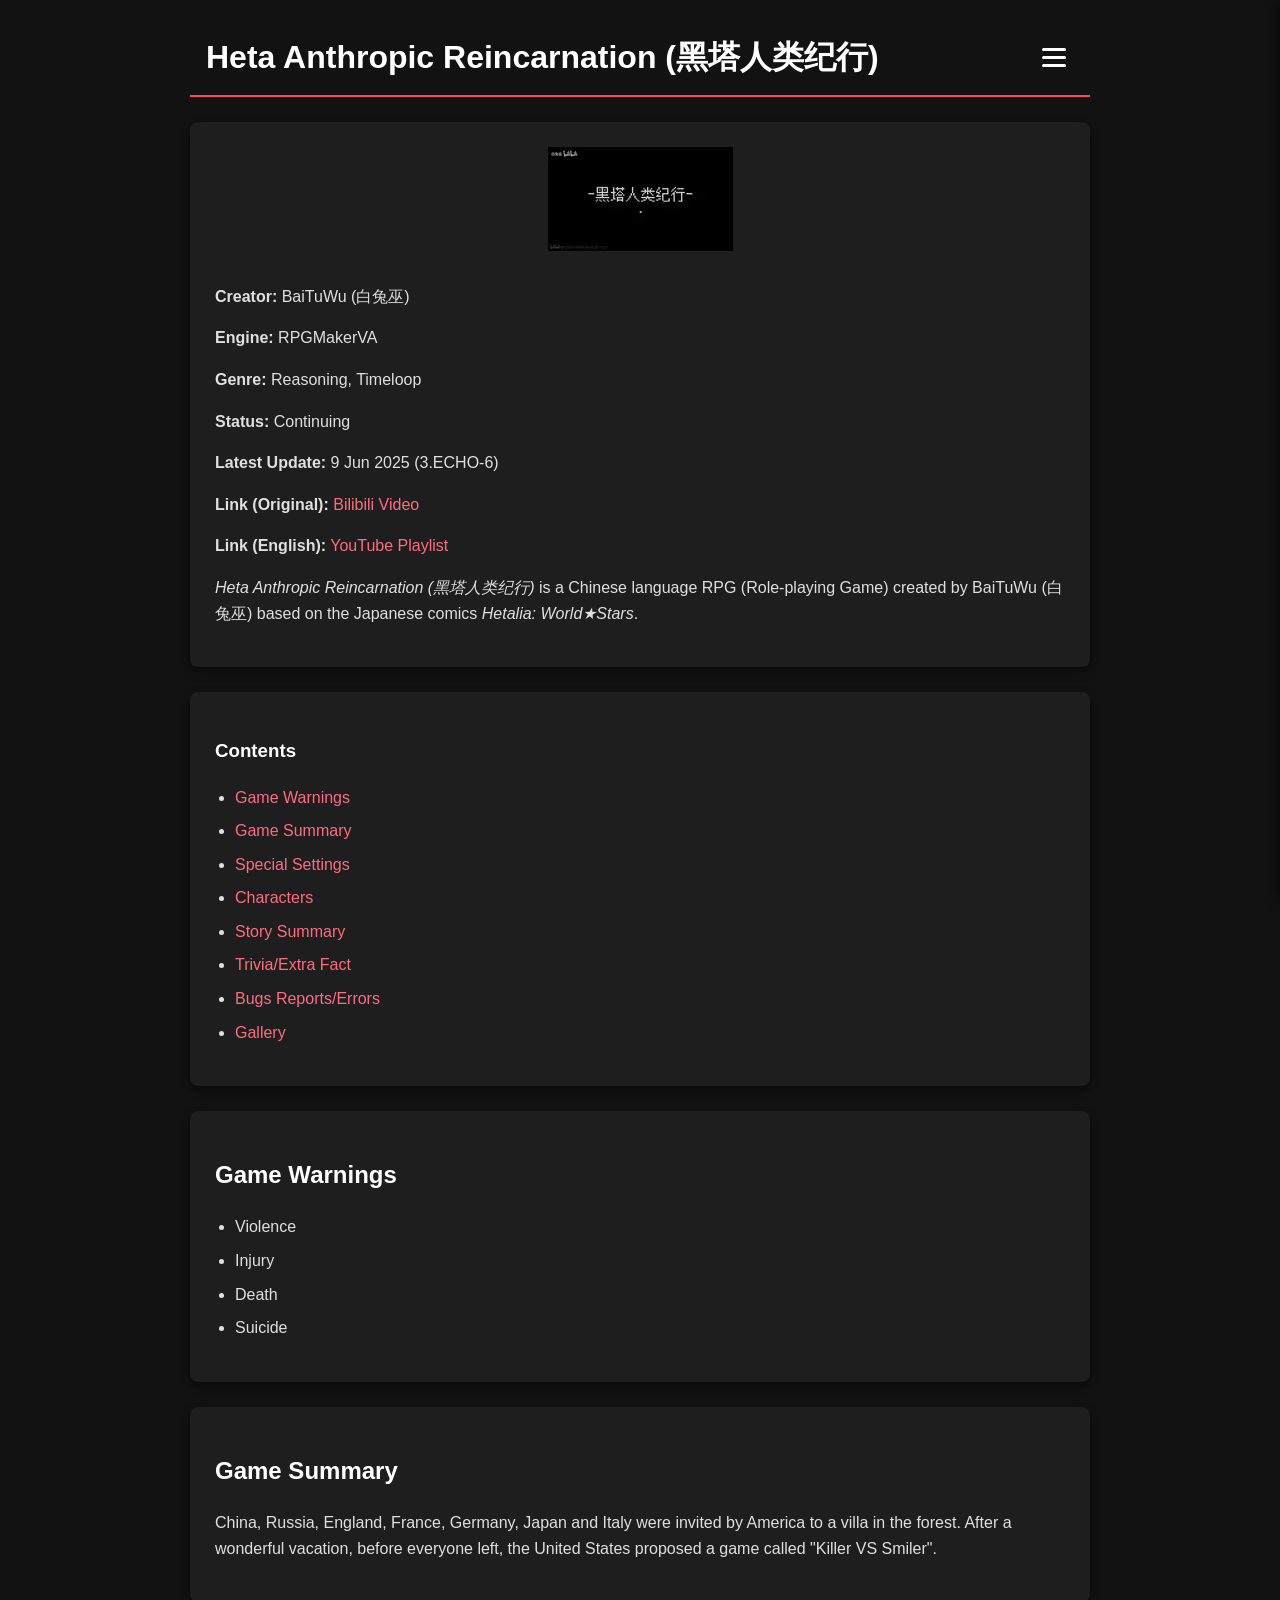
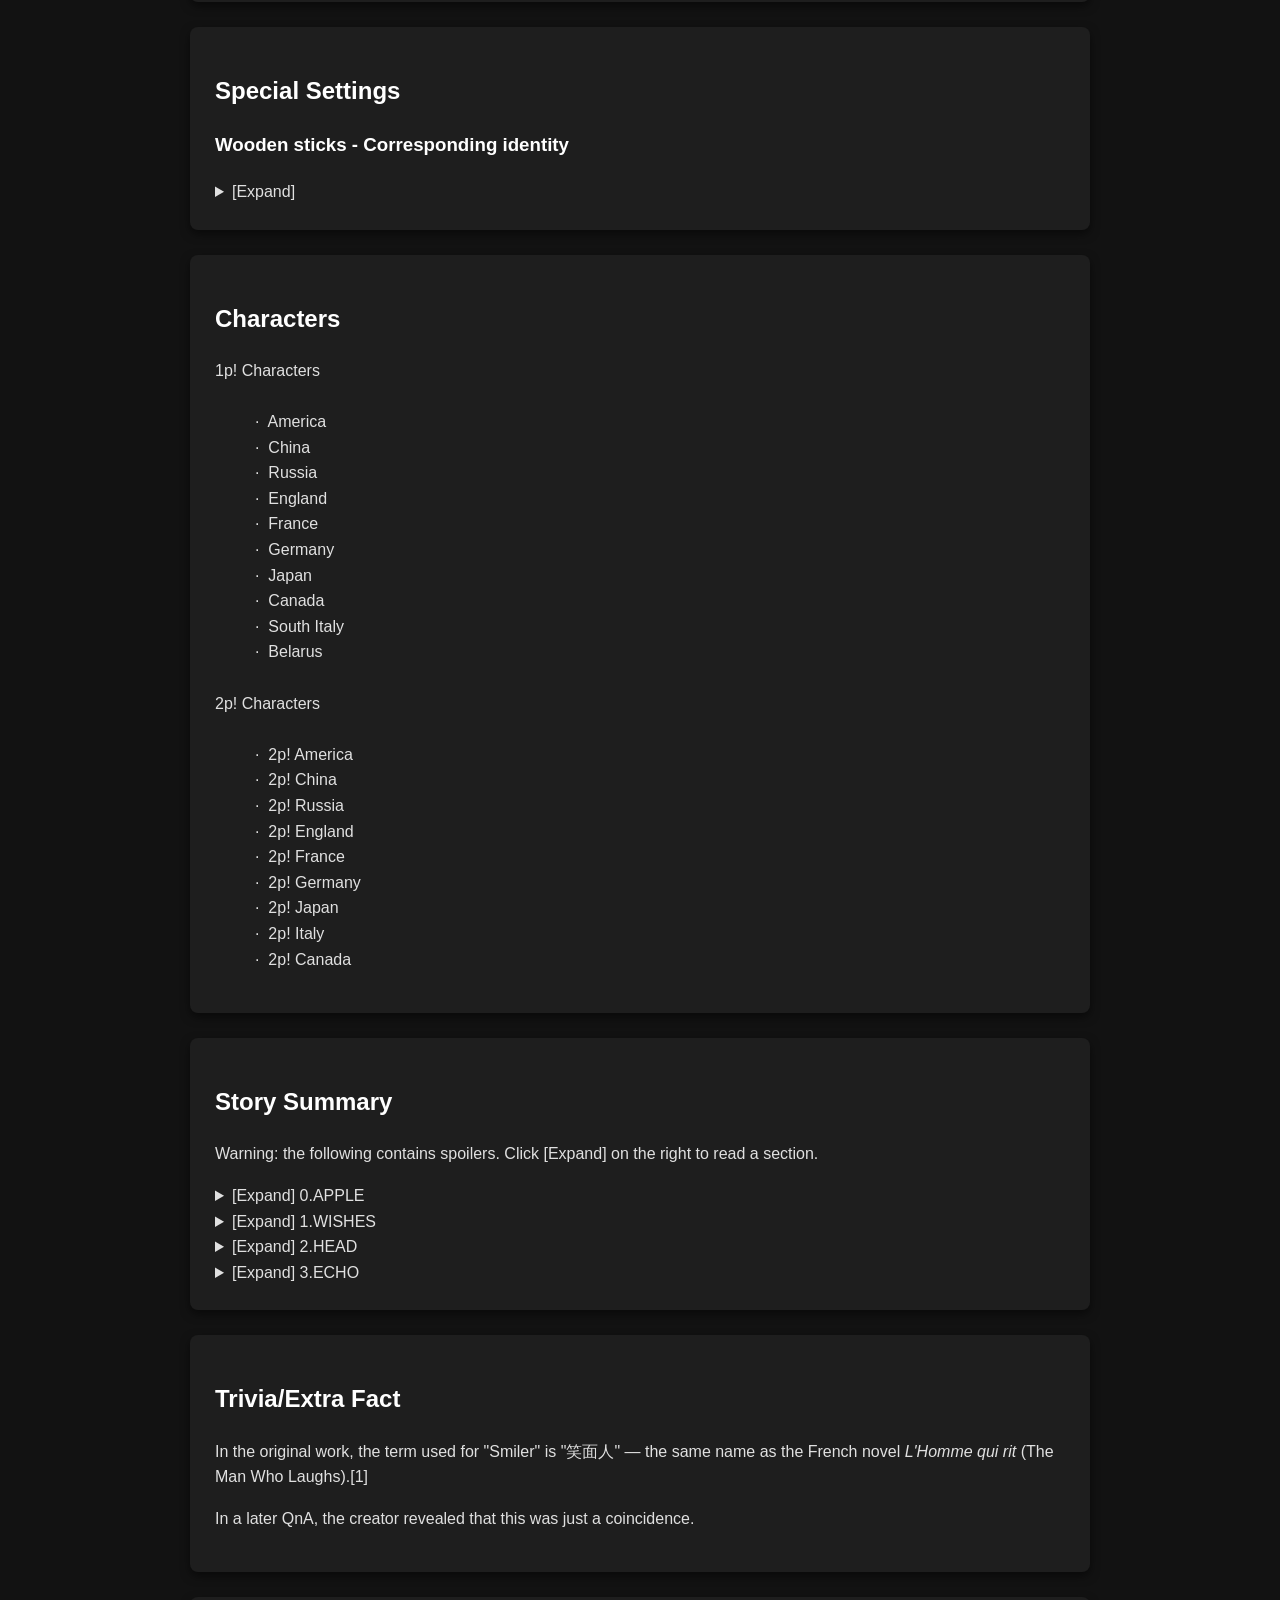
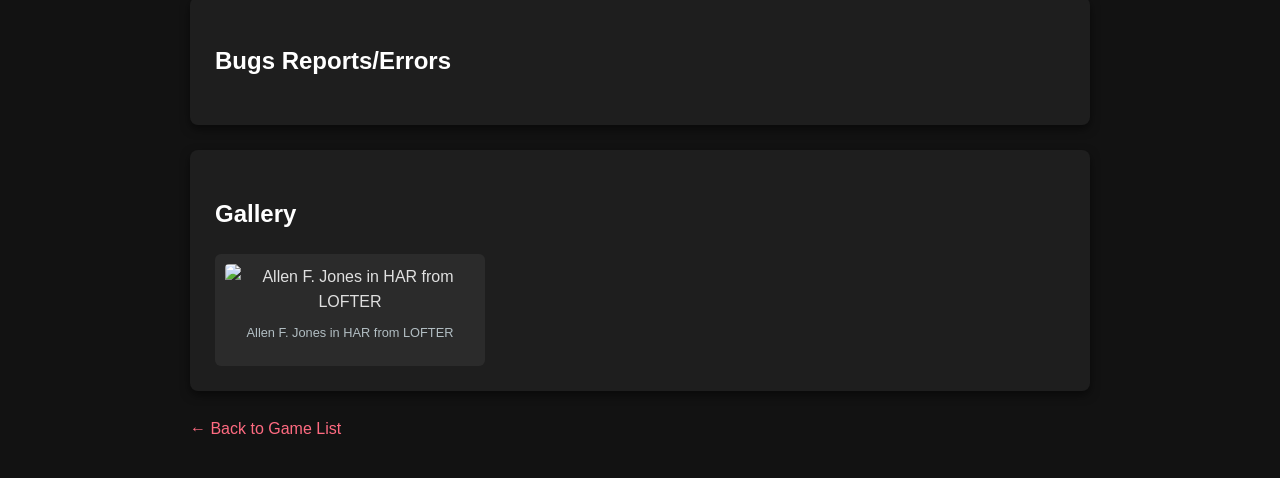
==== anthropic.html @ efbee66e "Add files via upload" ====
<!DOCTYPE html>
<html lang="en">
  <head>
    <meta charset="UTF-8">
    <meta name="viewport" content="width=device-width, initial-scale=1.0">
    <title>Heta Anthropic Reincarnation - Hetalia RPG in China Wiki</title>
    <link rel="stylesheet" href="style.css">
  </head>
  <body>
    <div class="container">
      <header class="header-top">
        <h1>Heta Anthropic Reincarnation (黑塔人类纪行)</h1>
        <button class="menu-btn" aria-label="常看">
          <span></span>
          <span></span>
          <span></span>
        </button>
      </header>

      <!-- 基本信息卡片 -->
      <section class="card">
        <div class="cover">
        <img src="assets/images/Heta_Anthropic_Reincarnation_黑塔人类纪行.png" alt="Heta Anthropic Reincarnation Cover Picture">
        </div>
        <p><strong>Creator:</strong> BaiTuWu (白兔巫)</p>
        <p><strong>Engine:</strong> RPGMakerVA</p>
        <p><strong>Genre:</strong> Reasoning, Timeloop</p>
        <p><strong>Status:</strong> Continuing</p>
        <p><strong>Latest Update:</strong> 9 Jun 2025 (3.ECHO-6)</p>
        <p><strong>Link (Original):</strong> <a href="https://www.bilibili.com/video/BV1Sh411F7Vk" target="_blank">Bilibili Video</a></p>
        <p><strong>Link (English):</strong> <a href="https://youtube.com/playlist?list=PL8uBo8VanZXw_EhelRry0pFrbkfV6mXw_" target="_blank">YouTube Playlist</a></p>
        <p><em>Heta Anthropic Reincarnation (黑塔人类纪行)</em> is a Chinese language RPG (Role-playing Game) created by BaiTuWu (白兔巫) based on the Japanese comics <em>Hetalia: World★Stars</em>.</p>
      </section>

      <!-- 导航目录 -->
      <section class="card">
        <h3>Contents</h3>
        <ul>
          <li><a href="#warnings">Game Warnings</a></li>
          <li><a href="#summary">Game Summary</a></li>
          <li><a href="#settings">Special Settings</a></li>
          <li><a href="#characters">Characters</a></li>
          <li><a href="#story">Story Summary</a></li>
          <li><a href="#trivia">Trivia/Extra Fact</a></li>
          <li><a href="#bugs">Bugs Reports/Errors</a></li>
          <li><a href="#gallery">Gallery</a></li>
        </ul>
      </section>

      <!-- 游戏警告 -->
      <section id="warnings" class="card">
        <h2>Game Warnings</h2>
        <ul>
          <li>Violence</li>
          <li>Injury</li>
          <li>Death</li>
          <li>Suicide</li>
        </ul>
      </section>

      <!-- 游戏摘要 -->
      <section id="summary" class="card">
        <h2>Game Summary</h2>
        <p>China, Russia, England, France, Germany, Japan and Italy were invited by America to a villa in the forest. After a wonderful vacation, before everyone left, the United States proposed a game called "Killer VS Smiler".</p>
      </section>

      <!-- 特殊设定 -->
      <section id="settings" class="card">
        <h2>Special Settings</h2>
        <h3>Wooden sticks - Corresponding identity</h3>
        <details>
          <summary>[Expand]</summary>
          <p>Cross - Maverick - M</p>
          <p>Eye - Guide - G</p>
          <p>Hat - Leader - L</p>
          <p>Key - ??? - C</p>
          <p>Knife - Killer - K</p>
          <p>Has to choose someone to "execute" until they successfully execute "Smiler".</p>
          <p>Palm - ??? - T</p>
          <p>Skull - ??? - D</p>
          <p>Smile - Smiler - S</p>
          <p>???-???-T's older sister</p>
        </details>
      </section>

      <!-- 角色介绍 -->
      <section id="characters" class="card">
        <h2>Characters</h2>
        <p>
        <dl>
          <dt>1p! Characters</dt>
          <br>
          <dd>·&nbsp;&nbsp;America</dd>
          <dd>·&nbsp;&nbsp;China</dd>
          <dd>·&nbsp;&nbsp;Russia</dd>
          <dd>·&nbsp;&nbsp;England</dd>
          <dd>·&nbsp;&nbsp;France</dd>
          <dd>·&nbsp;&nbsp;Germany</dd>
          <dd>·&nbsp;&nbsp;Japan</dd>
          <dd>·&nbsp;&nbsp;Canada</dd>
          <dd>·&nbsp;&nbsp;South Italy</dd>
          <dd>·&nbsp;&nbsp;Belarus</dd>
          <br>
          <dt>2p! Characters</dt>
          <br>
          <dd>·&nbsp;&nbsp;2p! America</dd>
          <dd>·&nbsp;&nbsp;2p! China</dd>
          <dd>·&nbsp;&nbsp;2p! Russia</dd>
          <dd>·&nbsp;&nbsp;2p! England</dd>
          <dd>·&nbsp;&nbsp;2p! France</dd>
          <dd>·&nbsp;&nbsp;2p! Germany</dd>
          <dd>·&nbsp;&nbsp;2p! Japan</dd>
          <dd>·&nbsp;&nbsp;2p! Italy</dd>
          <dd>·&nbsp;&nbsp;2p! Canada</dd>
        </dl>
        </p>
      </section>

      <!-- 故事内容 -->
      <section id="story" class="card">
        <h2>Story Summary</h2>
        <p>Warning: the following contains spoilers. Click [Expand] on the right to read a section.</p>

        <details>
          <summary>[Expand] 0.APPLE</summary>
          <p>For more detail: <a href="APPLE.html">0.APPLE (HetaAR)</a></p>
          <p>China, Russia, England, France, Germany, Japan and Italy were invited by America to come to a villa in the forest. After a wonderful vacation, before everyone left, America proposes a game called "Killer VS Smiler", where the "Killer" has to guess who the "Smiler" is. All but America, the judge for the game, draws a stick determining their role. England draws the "Killer". After everyone drew their stick, one stick was left over and America takes it. England guesses every player, only for America to reveal that he held the "Smiler" stick after all. America gives England an apple as a reward. England eats the apple before his consciousness fades.</p>
        </details>

        <details>
          <summary>[Expand] 1.WISHES</summary>
          <p>For more detail: <a href="WISHES.html">1.WISHES (HetaAR)</a></p>

          <details>
            <summary>[Expand] WISHES-1</summary>
            <p>England wakes up and finds himself back in the conference room. America proposes a similar game, calling it "Killer VS Smiler 2.0". This time, England draws the Smiler. Italy questions whether there are any other roles. America brushes it off and joins the game, drawing his own wooden stick. Then, the group disperses to walk around the villa. Russia leaves early after the Killer of this game, Japan, eliminates him. After a while, a gunshot sounds across the villa. The group is at a loss as England is found dead in the conference room and Italy missing. Germany and Japan sets off to look for Italy, while America, China and France wait in the conference room.</p>
          </details>

          <details>
            <summary>[Expand] WISHES-2</summary>
            <p>After Germany and Japan return to the conference room with Italy, the group has to decide if they should stay to investigate the murder or leave the villa. America pushes the decision making to France, who falls under an influence to make a decision. Initially, France proposes that they leave, but a chill stops him from speaking. He ultimately decides to stay, to everyone's agreement. They split into two groups afterwards: Germany, Japan and Italy are to search the first floor for the culprit; America, China and France are to seal the second floor and the rooms that have been checked.</p>
          </details>

          <details>
            <summary>[Expand] WISHES-3</summary>
            <p>America's group heads to the storeroom to get wooden boards to seal the rooms. France enquires about a world map he found earlier, finding that he can't remember the country above the USA, which had been crossed out on the map. Both America and China fail to recall the country as well. China and France then question America about the game, feeling that something was wrong with it. America claims that nothing that had happened has to do with him.</p>
            <p>While Germany's group searches the library, they discuss the peculiarities of the game. It is revealed that Germany and China have a way to communicate through telepathy, suspected to be an influence of the sticks. After the library is confirmed to be empty, America's group seals the room while Germany's group scouts the kitchen and tea room. In the tea room, Germany notices that Italy is bleeding from his ears, and while Germany is distracted, Japan attacks him from behind. China, who is outside the tea room, spits blood all of a sudden and demands France and America to help Germany. Confusingly, America shoots himself, leaving France to rush to Germany's aid alone. France attempts to stop a crazed Japan, but fails, causing his death.</p>
          </details>

          <details>
            <summary>[Expand] WISHES-4</summary>
            <p>The scene goes back to a time before Germany is attacked. This time, Germany notices Japan's ambush and dodges in time. China alerts France and America to help Germany, but America shoots himself again, leaving France and China to rush to Germany's aid. They manage to tie Japan up, stopping his rampage. While Italy and Japan are unresponsive, Germany, France and China discuss the situation at hand. Germany and China share about their telepathy and their shared physical state, assuming it was because their sticks had the same symbol. After they exchanged the intel they had, Germany attempts to talk to Japan, who manages to wake up and tell them that his crazed state would stop once the Smiler was dead. They deduce that England is the Smiler, so France and China proceed to retrieve England's stick to bring Japan back to normal. France returns to the tea room alone, and Germany finds that he can't hear China in his head anymore. Japan's influence also seemed to worsen after seeing the Smiler's stick.</p>
            <p>France rushes out to find China at the staircase landing, dead. This would mean that Germany was dead too, due to their sticks. He then turns to find an influenced Japan coming down the stairs, somehow untied. France assumes that Italy was dead too. France, having taken America's gun before, shoots Japan, leaving him the sole survivor. He exits the villa in shock, processing everything that had happened. France then sees a mysterious vision of a dance ball.</p>
          </details>
        </details>

        <details>
          <summary>[Expand] 2.HEAD</summary>
          <p>For more detail: <a href="HEAD。html">2.HEAD (HetaAR)</a></p>

          <details>
            <summary>[Expand] HEAD-1</summary>
            <p>France finds himself back in the conference room for the world meeting. Convinced that he is imagining things, he plays it off initially, but the déjà vu eventually gets too strong for him to ignore. In order to prevent the game from starting, he urges everyone to leave. To his surprise, everyone agrees. The group leaves, with France needing to push America out himself.</p>
          </details>

          <details>
            <summary>[Expand] HEAD-2</summary>
            <p>To his dismay, France finds himself back at the meeting once again. Again, he convinces everyone to leave before the game starts, but to no avail. France returns to the meeting for the fourth time, finally accepting the fact that he had fallen into a time loop. Realising leaving with everyone alive doesn't end the loop, France participates in the meeting and draws the stick with the hat symbol as he did the first time. He stays in the conference room with England after the rest leave to explore the villa. While France is thinking about the situation, England creeps closer to him and knocks him out.</p>
          </details>

          <details>
            <summary>[Expand] HEAD-3</summary>
            <p>France regains consciousness to find England dead. He then finds a gun in the fireplace, triggering his memory of Canada's existence. He is thrown into a vision of Canada, who pleas France not to remember him. As France ponders over the significance of the gun and who the culprit might be, a gunshot sounds and he hears the others rush to the conference room.</p>
            <p>Some time after the game just started, Italy gets eliminated by Japan and they team up for the game. They run into Russia and eliminate him, and Russia promptly leaves the villa. Italy and Japan goes to the tea room to find China and Germany there. Italy tells Japan he feels unwell, so Japan lets him rest in the room while he continues the game. Japan then eliminates China, Germany and America. China, Germany, America and Japan hears a gunshot and rushes to the conference room to find England dead and France unconscious. They wake France up, and Germany reveals that Italy had died in the tea room. America calls Russia, who claims that England had left the villa with him. America then calls England. Someone picks up the phone, but the group doubts that it really is Arthur. France sees a vision and goes into hysteria, then kills himself.</p>
          </details>

          <details>
            <summary>[Expand] HEAD-4</summary>
            <p>France finds himself in another loop. This time, he chooses to stay in the conference room again. England falls asleep and France explores the room. All of a sudden, he finds himself being influenced again to rid of the Killer. Once he snaps out of it, he finally decides that he has to understand the game first if he wants to leave the time loop. In the middle of analysis, he notices that England hasn't died at the usual time. Japan, having eliminated everyone else, enters the conference room with America. Japan then eliminates France and England, ending the game. The four of them meet up with China, Germany and Italy at the hall and leave the villa together. France and America lags behind the group, and France confronts the other about the time loop. America acts clueless, then kills France.</p>
          </details>

          <details>
            <summary>[Expand] HEAD-5</summary>
            <p>Before heading to the world conference, Russia receives a phone call from Belarus, who requests to meet him at 6pm. Thus, after the meeting and the start of the game, Russia asks America if he can leave earlier. America insists on Russia playing the game as intended, so Russia begins his search for the Killer.</p>
            <p>France heads to the library after the start of the game and exchanges intel with the chill (or spirit). Everything else happened as it did the first time, other than Russia not picking up America's call. After everyone else was dead, the spirit tells France to call England, giving France more information about the time loop. Through England, the spirit tells France that America has been replaced by someone called "Allen". France tests this theory in the next loop and gets shot dead immediately.</p>
          </details>
        </details>

        <details>
          <summary>[Expand] 3.ECHO</summary>
          <p>For more detail: <a href="ECHO.html">3.ECHO (HetaAR)</a></p>

          <details>
            <summary>[Expand] ECHO-1</summary>
            <p>France tries calling America "Allen" again and dodges the shots this time. America shoots himself after a banter with France, and France decides to call it a loop and leave. Before he manages to, he is shot dead too by England. France enters the next loop and draws the hat stick as before, this time intending to make Russia a Cornerstone. He notices that England did not draw his stick last as he always did before, thus messing up what everyone else had drawn.</p>
            <p>It is revealed that both Japan and Germany drew the palm stick this loop. The cast finds themself locked in the rooms they were in. When the doors finally unlocked, they find France dead from a fall. America calls on England to kill the presumed culprit — China, and everyone enters a trance-like state, unanimously agreeing to "execute" China. Japan is the only one unaffected and snaps everyone else out of it. Everyone suspects America of murdering France, much to his displeasure. Russia mentions being curious about a magic circle he saw in the kitchen, so they go there to check it out.</p>
          </details>

          <details>
            <summary>[Expand] ECHO-2</summary>
            <p>No one ends up being able to see the magic circle other than Russia, Italy and Japan. They turn their attention back to searching for the culprit behind France's death. Under the influence of the Killer stick, China attacks Russia, but regains his senses after Russia shoots his leg. China offers for them to tie him up, keeping him under control in case it happens again. They do, and America knocks him out for good measure. Russia, Germany and Italy head to the storeroom to look for a first-aid box to treat Russia and China's injuries; England and America go to the second floor to search for the culprit while Japan watches over China.</p>
            <p>As Russia, Germany and Italy searches for medical supplies in the storeroom, England and America enters, killing everyone inside.</p>
            <p>In the kitchen, China wakes up to gunshots outside. He unties himself and finds Japan dead. He hides as England and America enter the kitchen. China overhears their incomprehensible conversation, ending with both of them committing suicide. China then checks on everyone's status, finding everyone dead other than a confused Italy. The both of them leave the villa as China struggles with the influence.</p>
          </details>

          <details>
            <summary>[Expand] ECHO-3</summary>
            <p>In the outside world, Kuro and Luciano have a call about the time loop occurring outside the villa. The both of them have completely replaced their 1P counterparts in the outside world. South Italy refuses to accept this fact, fighting with Luciano and trying to chase him out, but he is outmatched and forced to play along for the time being.</p>
            <p>Another loop has started in the villa. France replicates the first loop to the best of his ability and recalls what had happened before he died the previous loop: he had ran into America and a replaced England, both of whom killed him. France rushes to the conference room at the sound of the gunshot again, but this time, England has the gun in his hand, staging a suicide. As Germany and Italy haven't arrived in the conference room, France and Japan sets out to look for them.</p>
          </details>

          <details>
            <summary>[Expand] ECHO-4</summary>
            <p>France and Japan gets Italy from the storeroom. The three of them find Germany dead in the tearoom, apparently having committed suicide too. Italy passes out shortly after seeing the body. Before they can understand what was happening, America and China enters as well. They decide to move to a guest room on the second floor to let Italy rest and discuss the situation. Japan seems out of sorts while they are discussing the two suicides, so China brings him out for some fresh air. After Italy wakes up, France decides to leave to investigate more, and America insists on going with him.</p>
          </details>

          <details>
            <summary>[Expand] ECHO-5</summary>
            <p>France and America proceed to investigate the villa and end up in the tearoom with Germany's body. As France inspects Germany's body and deduces that it wasn't a suicide after all with America's help. America then leads France to realise that China had been replaced by his 2P, Wang An, and was behind Germany's death. A gunshot sounds from the second floor, prompting France and America to investigate.</p>
            <p>They return to the guest room, finding Italy dead by Japan's hand and Japan killing himself shortly after. China does not deny the murder when France accuses him of it. America and China both try to gain France's trust while putting down the other. France is gravely wounded by China in the process, nearly killing him until America intervenes. Ultimately, deciding he had seen enough, China takes his own life. America finally discovers France's identity as a Cornerstone and offers France to work with him to escape the time loop. America shows France an influence of the Maverick's stick by swapping their sticks — that the Maverick will seek death once the Leader dies, thus ending the current loop.</p>
          </details>

          <details>
            <summary>[Expand] ECHO-6</summary>
            <p>A new loop starts. France meets America as agreed the previous loop. Despite France's reluctance, they kill the rest in the villa in order to reduce the risk of any of them becoming a Cornerstone. After which, the two head to one of the rooms on the second floor to exchange information. During the discussion, a gunshot sounds from downstairs despite the two being the only remaining one alive. This leads France to deduce that there is a time difference in the conference room. The discussion ends after France shoots Allen rashly, after Alfred prevents him from questioning Allen further.</p>
          </details>
        </details>
      </section>

      <!-- 趣闻 -->
      <section id="trivia" class="card">
        <h2>Trivia/Extra Fact</h2>
        <p>In the original work, the term used for "Smiler" is "笑面人" — the same name as the French novel <em>L'Homme qui rit</em> (The Man Who Laughs).[1]</p>
        <p>In a later QnA, the creator revealed that this was just a coincidence.</p>
      </section>

      <!-- 错误报告 -->
      <section id="bugs" class="card">
        <h2>Bugs Reports/Errors</h2>
        <p> </p>
      </section>

      <!-- 画廊区域 -->
      <section id="gallery" class="card">
        <h2>Gallery</h2>
          <div class="gallery-grid">
            <div class="gallery-item">
              <img src="assets/images/Allen_F_Jones_in_HAR_from_LOFTER.png" alt="Allen F. Jones in HAR from LOFTER">
              <p>Allen F. Jones in HAR from LOFTER</p>
            </div>
          </div>
      </section>

      <footer>
        <p><a href="list.html">&larr; Back to Game List</a></p>
      </footer>
    </div>

    <!-- 侧边栏（常看）与遮罩 -->
    <aside>
      <h2>常看</h2>
        <dl>
          <dt>黑塔逃亡列车</dt>
          <dd><a href="hetalia_runaway_express.html" target="_blank"><img src="assets/images/Hetalia_Runaway_Express_Cover.png" width="100"></a></dd>
        </dl>
    </aside>
    <div class="overlay"></div>

    <script>
    (function () {
    const menuBtn = document.querySelector('.menu-btn');
    const aside = document.querySelector('aside');
    const overlay = document.querySelector('.overlay');
    if (!menuBtn || !aside || !overlay) return;

    const setMenu = (open) => {
    aside.classList.toggle('open', open);
    overlay.classList.toggle('open', open);
    menuBtn.setAttribute('aria-expanded', open);
    };

    menuBtn.addEventListener('click', () => {
    setMenu(!aside.classList.contains('open'));
    });
    overlay.addEventListener('click', () => setMenu(false));
    })();
    </script>
  </body>
</html>
---- style.css ----
body {
  font-family: -apple-system, BlinkMacSystemFont, "Segoe UI", Roboto, Helvetica, Arial, sans-serif;
  background-color: #121212;
  color: #e0e0e0;
  margin: 0;
  padding: 20px;
  line-height: 1.6;
}

.container {
  max-width: 900px;
  margin: auto;
}

h1, h2, h3 {
  color: #ffffff;
}

h1 {
  border-bottom: 2px solid #ff4757;
  padding-bottom: 10px;
  margin-bottom: 25px;
}

.card {
  background: #1e1e1e;
  border-radius: 8px;
  padding: 25px;
  margin-bottom: 25px;
  margin-top: 25px;
  box-shadow: 0 4px 10px rgba(0,0,0,0.5);
}

ul {
  padding-left: 20px;
}

li {
  margin-bottom: 8px;
}

a {
  color: #ff6b81;
  text-decoration: none;
}

a:hover {
  text-decoration: underline;
}

.gallery-grid {
  display: grid;
  grid-template-columns: repeat(auto-fill, minmax(200px, 1fr));
  gap: 20px;
  margin-top: 15px;
}

.gallery-item {
  background: #2b2b2b;
  padding: 10px;
  border-radius: 6px;
  text-align: center;
}

.gallery-item img {
  max-width: 100%;
  height: auto;
  border-radius: 4px;
}

.gallery-item p {
  font-size: 0.8em;
  color: #b2bec3;
  margin-top: 8px;
  word-break: break-all;
}

.cover {
  text-align: center;
  margin-bottom: 25px;
}

aside {
  position: fixed;
  top: 0;
  right: 0;
  width: 280px;
  height: 100%;
  background: #1a1a1a;
  color: #fff;
  padding: 24px 20px;
  box-sizing: border-box;
  transform: translateX(100%);
  transition: transform 0.3s ease;
  overflow-y: auto;
  z-index: 1000;
  box-shadow: -2px 0 12px rgba(0,0,0,0.6);
  border-left: 2px solid #ff6b81;
}

aside.open {
  transform: translateX(0);
}

aside h2 {
  font-size: 18px;
  margin: 0 0 16px;
  color: #ff6b81;
  border-bottom: 1px solid #333;
  padding-bottom: 8px;
}

aside dl {
  margin: 0;
  display: grid;
  grid-template-columns: auto 1fr;
  gap: 10px 16px;
  font-size: 14px;
}

aside dt {
  color: #ff6b81;
  white-space: nowrap;
}

aside dd {
  margin: 0;
  color: #ddd;
  word-break: break-word;
  text-align: right;
}

.overlay {
  display: none;
  position: fixed;
  inset: 0;
  background: rgba(0,0,0,0.6);
  z-index: 999;
}

.overlay.open {
  display: block;
}

.header-top {
  display: flex;
  align-items: center;
  justify-content: space-between;
  gap: 12px;
  padding: 12px 16px;
  border-bottom: 2px solid #ff4757;
}

.header-top h1 {
  margin: 0;
  flex: 1;
  min-width: 0;
  border-bottom: none;
  padding-bottom: 0;
}

.menu-btn {
  flex-shrink: 0;
  position: static;
  top: auto;
  right: auto;
  transform: none;
  display: flex;
  flex-direction: column;
  justify-content: center;
  gap: 5px;
  width: 40px;
  height: 40px;
  padding: 8px;
  background: none;
  cursor: pointer;
  border: none;
}

.menu-btn span {
  display: block;
  width: 24px;
  height: 3px;
  background: #fff;
  border-radius: 2px;
}
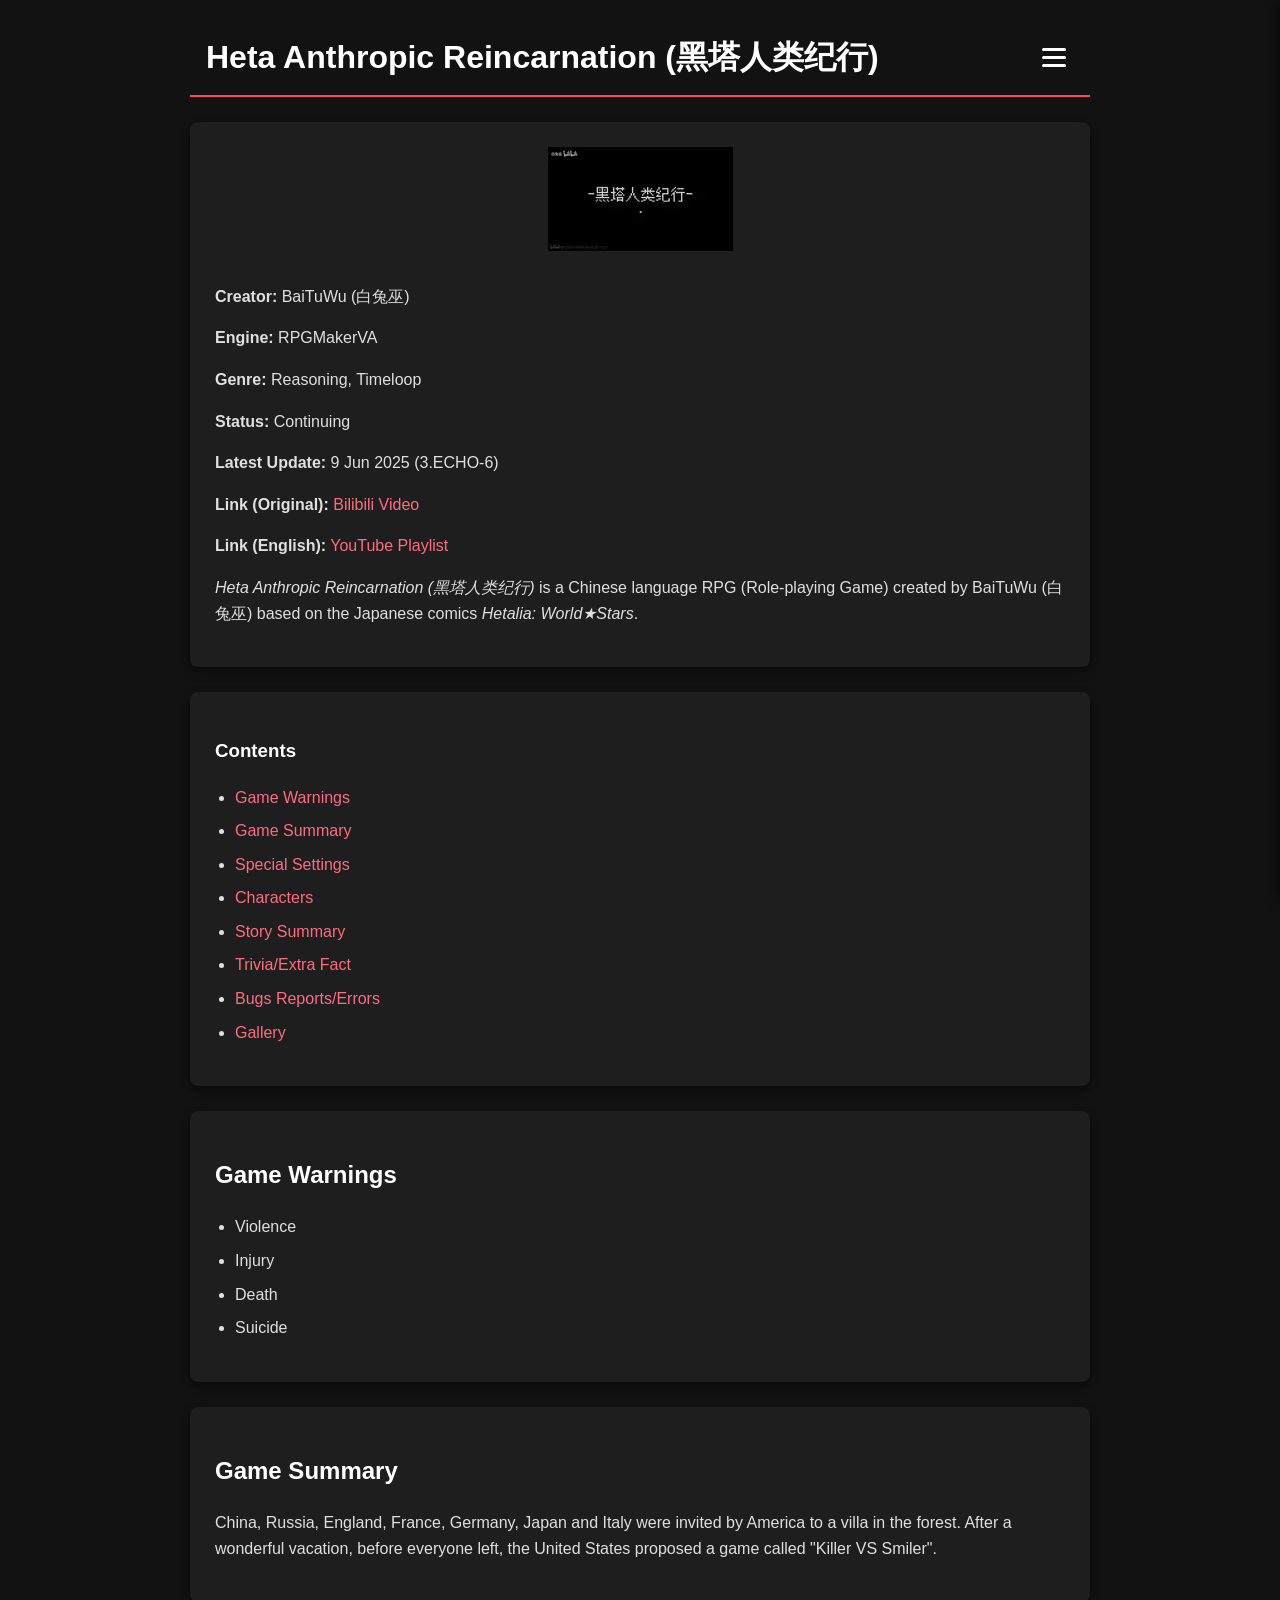
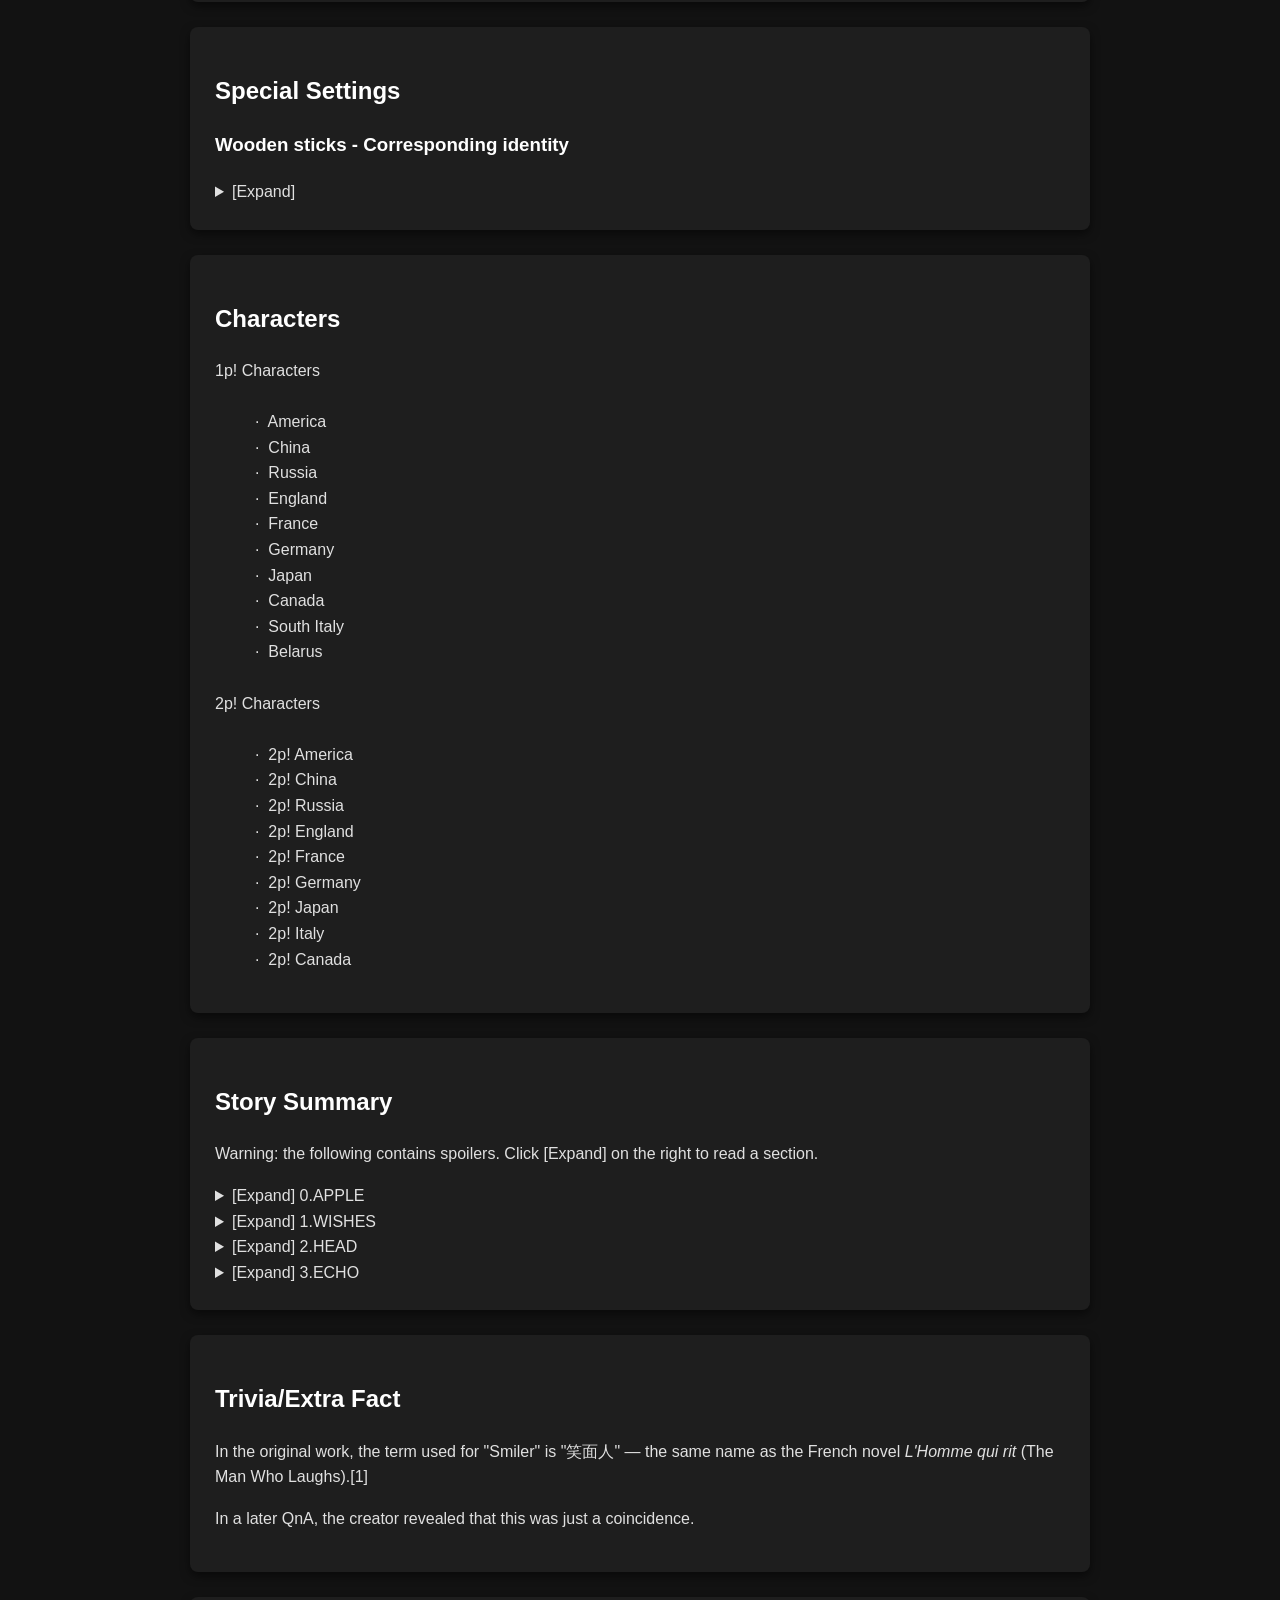
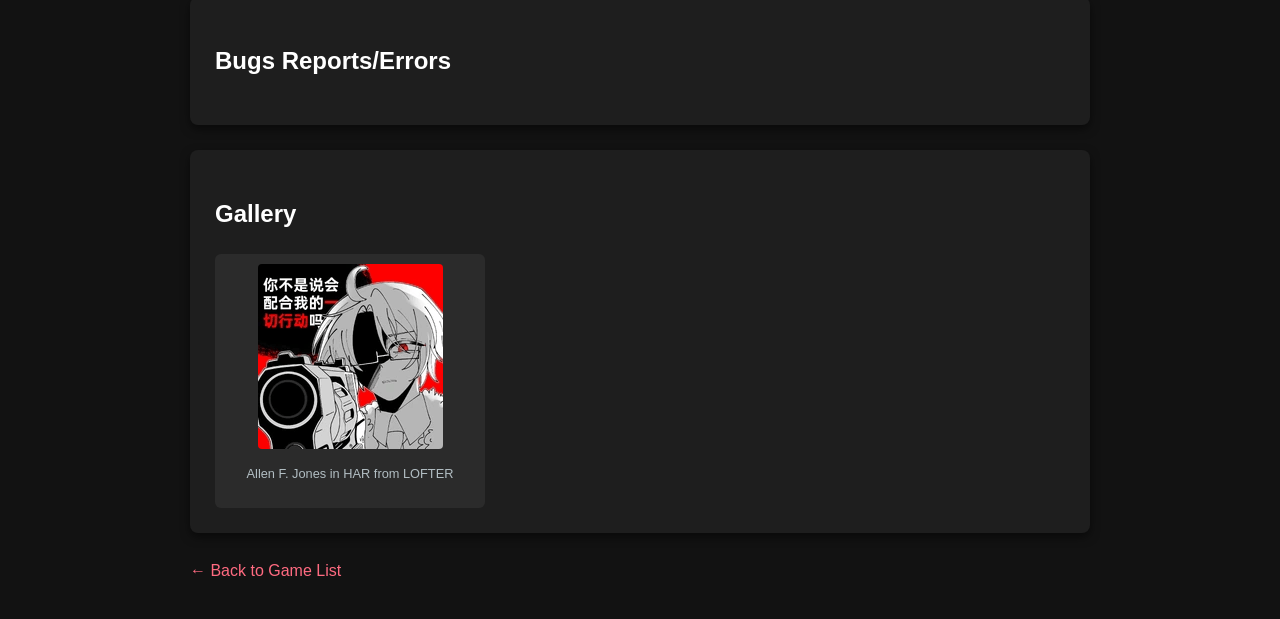
==== commit 9293b6ca: "Update anthropic.html" ====
--- a/anthropic.html
+++ b/anthropic.html
@@ -245,7 +245,7 @@
         <h2>Gallery</h2>
           <div class="gallery-grid">
             <div class="gallery-item">
-              <img src="assets/images/Allen_F_Jones_in_HAR_from_LOFTER.png" alt="Allen F. Jones in HAR from LOFTER">
+              <img src="assets/images/HARAllen.png" alt="Allen F. Jones in HAR from LOFTER">
               <p>Allen F. Jones in HAR from LOFTER</p>
             </div>
           </div>
@@ -286,4 +286,4 @@
     })();
     </script>
   </body>
-</html>+</html>
